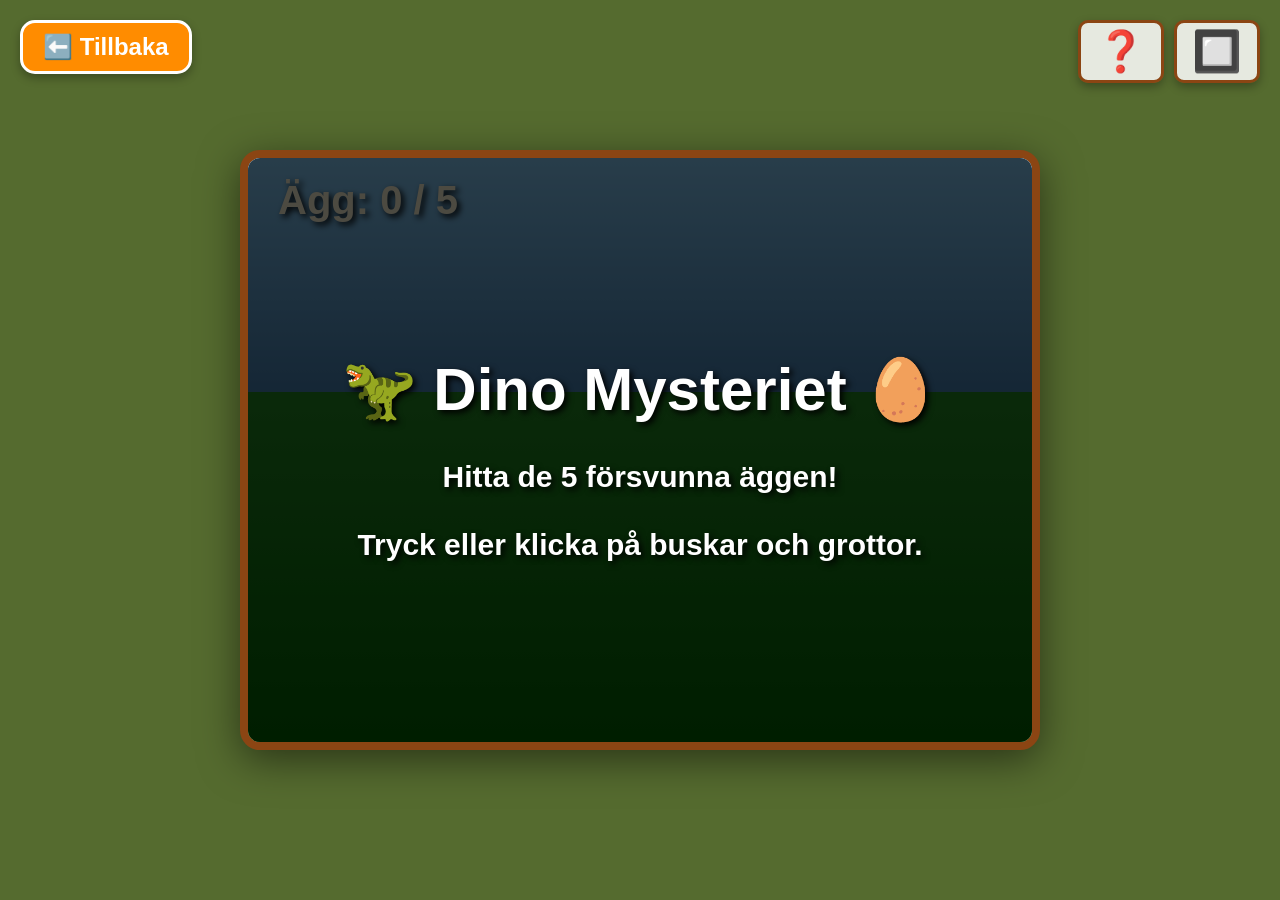
==== dino-mysteriet/index.html @ 496c5a5a "first 3 games" ====
<!DOCTYPE html>
<html lang="sv">
<head>
    <meta charset="UTF-8">
    <meta name="viewport" content="width=device-width, initial-scale=1.0">
    <title>Dino Mysteriet</title>
    <link rel="stylesheet" href="style.css">
</head>
<body>
    <a href="../index.html" id="back-btn" title="Tillbaka till Spelhålan">⬅️ Tillbaka</a>
    <div id="top-buttons">
        <button id="help-btn" title="Hjälp">❓</button>
        <button id="fullscreen-btn" title="Helskärm">🔲</button>
    </div>
    <div id="game-container">
        <canvas id="gameCanvas" width="800" height="600"></canvas>
        <div id="start-screen" class="overlay">
            <h1 style="font-size: clamp(30px, 8vw, 60px); margin-bottom: 10px; text-align: center;">🦖 Dino Mysteriet 🥚</h1>
            <h2 style="font-size: clamp(16px, 4vw, 30px); text-align: center;">Hitta de 5 försvunna äggen!<br><br>Tryck eller klicka på buskar och grottor.</h2>
        </div>
        <div id="score-display">Ägg: <span id="score">0 / 5</span></div>
    </div>
    <script src="game.js"></script>
</body>
</html>
---- dino-mysteriet/style.css ----
body {
    margin: 0;
    padding: 0;
    display: flex;
    justify-content: center;
    align-items: center;
    height: 100vh;
    background-color: #556B2F; /* Mörk djungelgrön djupt nere */
    font-family: 'Comic Sans MS', 'Chalkboard SE', 'Comic Neue', cursive, sans-serif;
    overflow: hidden;
}

#game-container {
    position: relative;
    box-shadow: 0 10px 40px rgba(0,0,0,0.5);
    border-radius: 20px;
    overflow: hidden;
    background-color: #fff;
    width: 100vw;
    max-width: 800px;
    aspect-ratio: 4 / 3;
    box-sizing: border-box;
    border: 8px solid #8B4513; /* Träfärgad ram */
}

canvas {
    display: block;
    width: 100%;
    height: 100%;
    background: linear-gradient(to bottom, #87CEFA 0%, #4682B4 40%, #228B22 40%, #006400 100%);
}

.overlay {
    position: absolute;
    top: 0;
    left: 0;
    width: 100%;
    height: 100%;
    display: flex;
    justify-content: center;
    align-items: center;
    flex-direction: column;
    background-color: rgba(0, 0, 0, 0.7);
    color: white;
    text-shadow: 3px 3px 6px #000;
    z-index: 10;
    cursor: pointer;
}

#score-display {
    position: absolute;
    top: 20px;
    left: 30px;
    font-size: clamp(20px, 5vw, 40px);
    font-weight: bold;
    color: #FFF8DC; /* Ljus gul/vit */
    text-shadow: 3px 3px 6px #000;
    z-index: 5;
    pointer-events: none;
}

#top-buttons {
    position: absolute;
    top: 20px;
    right: 20px;
    display: flex;
    gap: 10px;
    z-index: 100;
}

#top-buttons button {
    font-size: clamp(20px, 5vw, 40px);
    background: rgba(255, 255, 255, 0.85);
    border: 3px solid #8B4513;
    border-radius: 10px;
    cursor: pointer;
    padding: 5px 15px;
    box-shadow: 0 4px 10px rgba(0,0,0,0.3);
    transition: transform 0.1s;
}

#top-buttons button:active {
    transform: scale(0.9);
    background: rgba(200, 200, 200, 0.9);
}

#back-btn {
    position: absolute;
    top: 20px;
    left: 20px;
    font-size: clamp(16px, 4vw, 24px);
    background: #FF8C00; /* Djungelorange */
    color: white;
    border: 3px solid #FFF;
    border-radius: 15px;
    padding: 10px 20px;
    text-decoration: none;
    font-weight: bold;
    box-shadow: 0 4px 10px rgba(0,0,0,0.3);
    z-index: 100;
    transition: transform 0.2s, background 0.2s;
}

#back-btn:hover {
    transform: scale(1.05);
    background: #FF4500;
}

#back-btn:active {
    transform: scale(0.95);
}
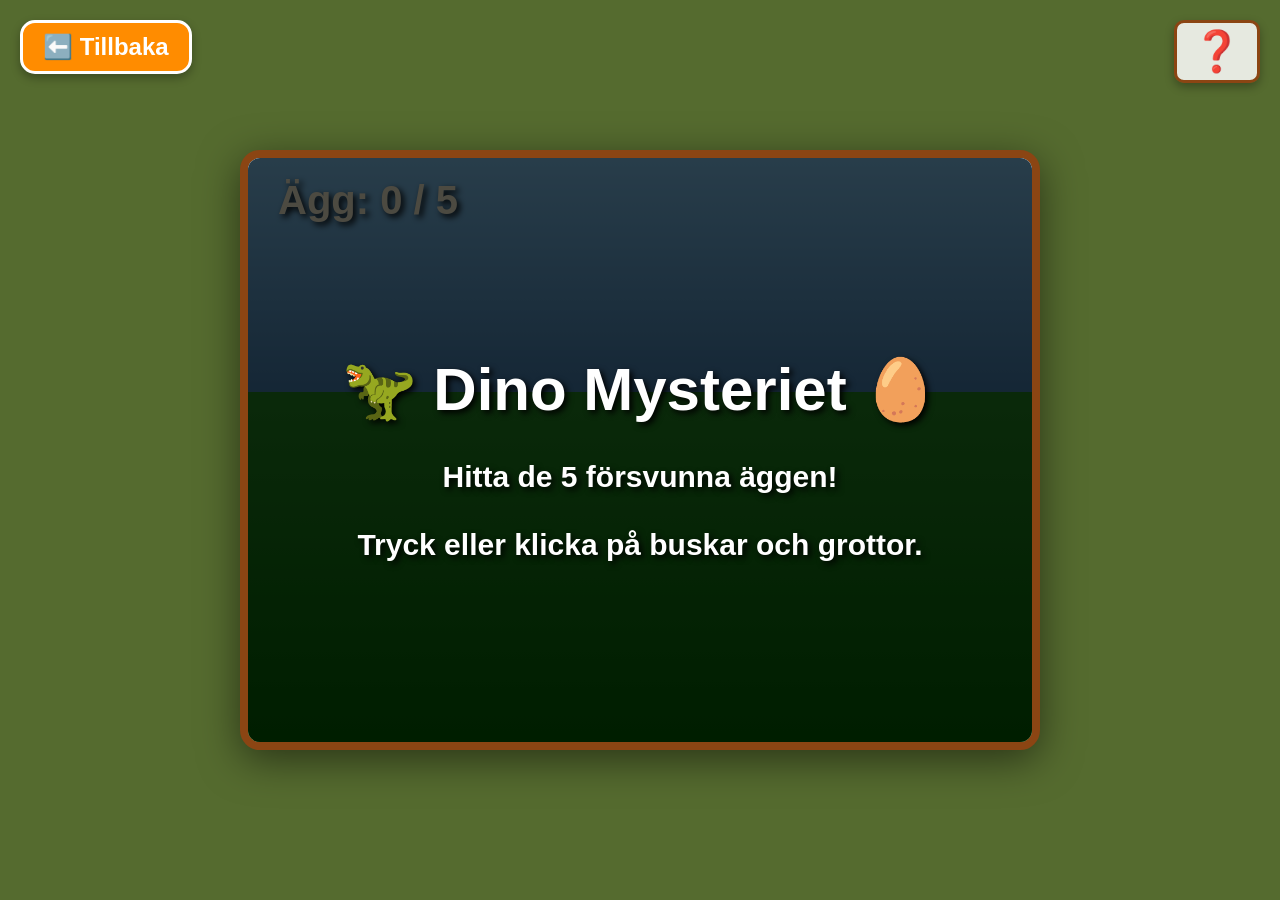
==== commit 59916817: "All updates: Stängt av cachening, flyttat fullscreen-knapp, skapat README, AI-bilar krockar realisti" ====
--- a/dino-mysteriet/index.html
+++ b/dino-mysteriet/index.html
@@ -3,6 +3,9 @@
 <head>
     <meta charset="UTF-8">
     <meta name="viewport" content="width=device-width, initial-scale=1.0">
+    <meta http-equiv="Cache-Control" content="no-cache, no-store, must-revalidate">
+    <meta http-equiv="Pragma" content="no-cache">
+    <meta http-equiv="Expires" content="0">
     <title>Dino Mysteriet</title>
     <link rel="stylesheet" href="style.css">
 </head>
@@ -10,7 +13,6 @@
     <a href="../index.html" id="back-btn" title="Tillbaka till Spelhålan">⬅️ Tillbaka</a>
     <div id="top-buttons">
         <button id="help-btn" title="Hjälp">❓</button>
-        <button id="fullscreen-btn" title="Helskärm">🔲</button>
     </div>
     <div id="game-container">
         <canvas id="gameCanvas" width="800" height="600"></canvas>
